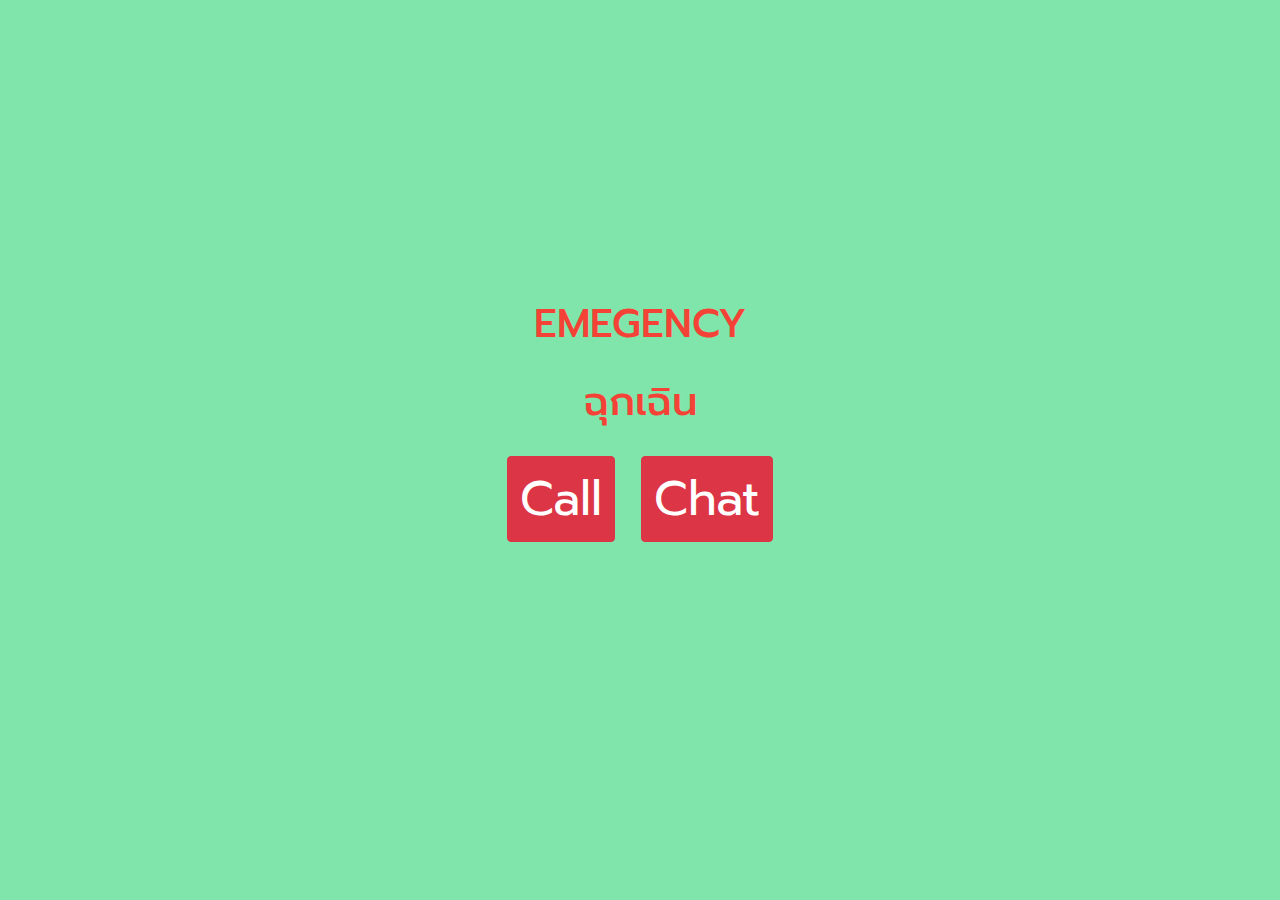
==== emergency.html @ da93cf96 "add videocall" ====
<!DOCTYPE html>
<html lang="en">
<head>
    <meta charset="UTF-8">
    <meta name="viewport" content="width=device-width, initial-scale=1.0">
    <meta http-equiv="X-UA-Compatible" content="ie=edge">
    <title>Sukjai - สุขใจคลีนิค</title>
    <link rel="stylesheet" href="css/bootstrap.min.css">
    <link rel="stylesheet" href="css/main.css">
    <link href="https://fonts.googleapis.com/css?family=Prompt" rel="stylesheet">
    <script src="js/bootstrap.min.js"></script>
    <script src="js/jquery-3.3.1.slim.min.js"></script>
    <script src="js/popper.min.js"></script>
    <style>
        .containerEME{
            padding: 16px;
          }
          
        .callbtn {
            width: auto;
            padding: 10px 18px;
            background-color: #f44336;
          }
          .chatbtn {
            width: auto;
            padding: 10px 18px;
            background-color: #f44336;
          }
          #eme {
              text-align: center;
              padding: 30vh 0;
          }
          #eme .btn {
              font-size: 3em;
              margin: 0 10px;
          }
    </style>
<body>
    <div class="container-fluid text-center" style="height: 100vh;" id="eme">
        <div class="container">
            <h1 style="color:#f44336">EMEGENCY</h1>
            <h1 style="color:#f44336">ฉุกเฉิน</h1>
        <form class="form" style="" action="/action_page.php">
            <button type="button" class="btn btn-danger">Call</button>
            <button type="button" class="btn btn-danger">Chat</button>
        </form>
        </div>
    </div>
</body>
</html>
---- css/main.css ----
* {
    font-family: 'Prompt', Arial, Helvetica, sans-serif;
    color: #222222;
    box-sizing: border-box;
}
body {
    /* background-color: #80e5a6; */
    background: #80e5ab;
}
h1 {
    margin: 30px;
}
.container-fluid {
    padding: 10vh 0;
}
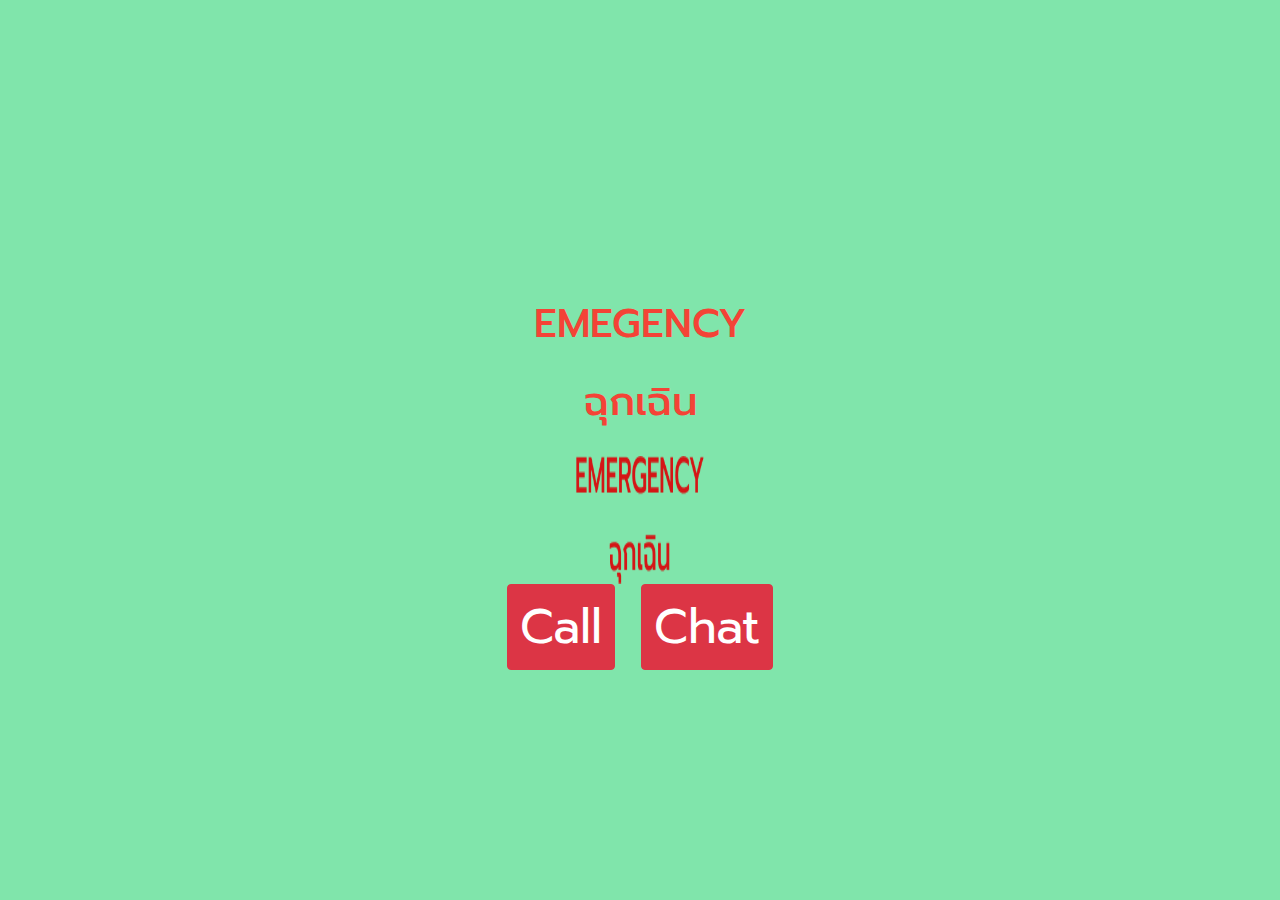
==== commit 685409aa: "Merge branch 'master' of https://github.com/WebmasterCamp/jwc11-workshop-c" ====
--- a/emergency.html
+++ b/emergency.html
@@ -40,6 +40,7 @@
         <div class="container">
             <h1 style="color:#f44336">EMEGENCY</h1>
             <h1 style="color:#f44336">ฉุกเฉิน</h1>
+            <img src="/img/EME.png" alt="EMEGENCY" style="width:128px;height:128px;">
         <form class="form" style="" action="/action_page.php">
             <button type="button" class="btn btn-danger">Call</button>
             <button type="button" class="btn btn-danger">Chat</button>
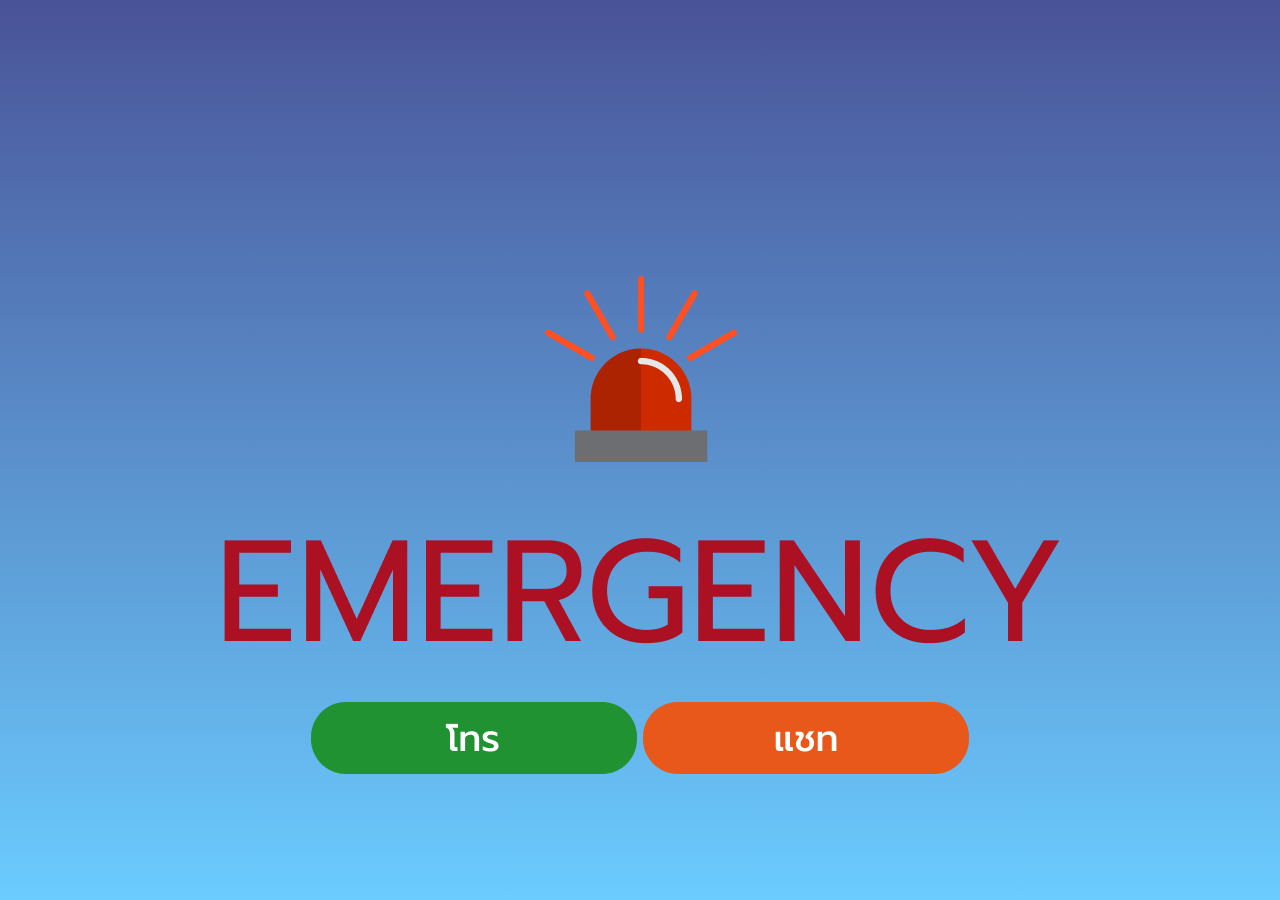
==== commit c0be9a96: "EME FULL" ====
--- a/emergency.html
+++ b/emergency.html
@@ -7,11 +7,12 @@
     <title>Sukjai - สุขใจคลีนิค</title>
     <link rel="stylesheet" href="css/bootstrap.min.css">
     <link rel="stylesheet" href="css/main.css">
-    <link href="https://fonts.googleapis.com/css?family=Prompt" rel="stylesheet">
+    <link rel="stylesheet" href="css/prompt.css">
     <script src="js/bootstrap.min.js"></script>
     <script src="js/jquery-3.3.1.slim.min.js"></script>
     <script src="js/popper.min.js"></script>
     <style>
+        body{background: linear-gradient(to bottom, #495397 0%, #6bccff 100%);}
         .containerEME{
             padding: 16px;
           }
@@ -38,13 +39,12 @@
 <body>
     <div class="container-fluid text-center" style="height: 100vh;" id="eme">
         <div class="container">
-            <h1 style="color:#f44336">EMEGENCY</h1>
-            <h1 style="color:#f44336">ฉุกเฉิน</h1>
-            <img src="/img/EME.png" alt="EMEGENCY" style="width:128px;height:128px;">
-        <form class="form" style="" action="/action_page.php">
-            <button type="button" class="btn btn-danger">Call</button>
-            <button type="button" class="btn btn-danger">Chat</button>
-        </form>
+            <img src="img/EME3.png" alt="EMEGENCY">
+            <a href=""><img src="img/CALL.png" alt="EMEGENCY" > </a>
+            <a href=""><img src="img/CHAT.png" alt="EMEGENCY" ></a>
+
+            
+        
         </div>
     </div>
 </body>
--- a/css/prompt.css
+++ b/css/prompt.css
@@ -0,0 +1,32 @@
+/* thai */
+@font-face {
+  font-family: 'Prompt';
+  font-style: normal;
+  font-weight: 500;
+  src: local('Prompt Medium'), local('Prompt-Medium'), url(prompt.woff2) format('woff2');
+  unicode-range: U+0E01-0E5B, U+200C-200D, U+25CC;
+}
+/* vietnamese */
+@font-face {
+  font-family: 'Prompt';
+  font-style: normal;
+  font-weight: 500;
+  src: local('Prompt Medium'), local('Prompt-Medium'), url(prompt.woff2) format('woff2');
+  unicode-range: U+0102-0103, U+0110-0111, U+1EA0-1EF9, U+20AB;
+}
+/* latin-ext */
+@font-face {
+  font-family: 'Prompt';
+  font-style: normal;
+  font-weight: 500;
+  src: local('Prompt Medium'), local('Prompt-Medium'), url(prompt.woff2) format('woff2');
+  unicode-range: U+0100-024F, U+0259, U+1E00-1EFF, U+2020, U+20A0-20AB, U+20AD-20CF, U+2113, U+2C60-2C7F, U+A720-A7FF;
+}
+/* latin */
+@font-face {
+  font-family: 'Prompt';
+  font-style: normal;
+  font-weight: 500;
+  src: local('Prompt Medium'), local('Prompt-Medium'), url(prompt.woff2) format('woff2');
+  unicode-range: U+0000-00FF, U+0131, U+0152-0153, U+02BB-02BC, U+02C6, U+02DA, U+02DC, U+2000-206F, U+2074, U+20AC, U+2122, U+2191, U+2193, U+2212, U+2215, U+FEFF, U+FFFD;
+}
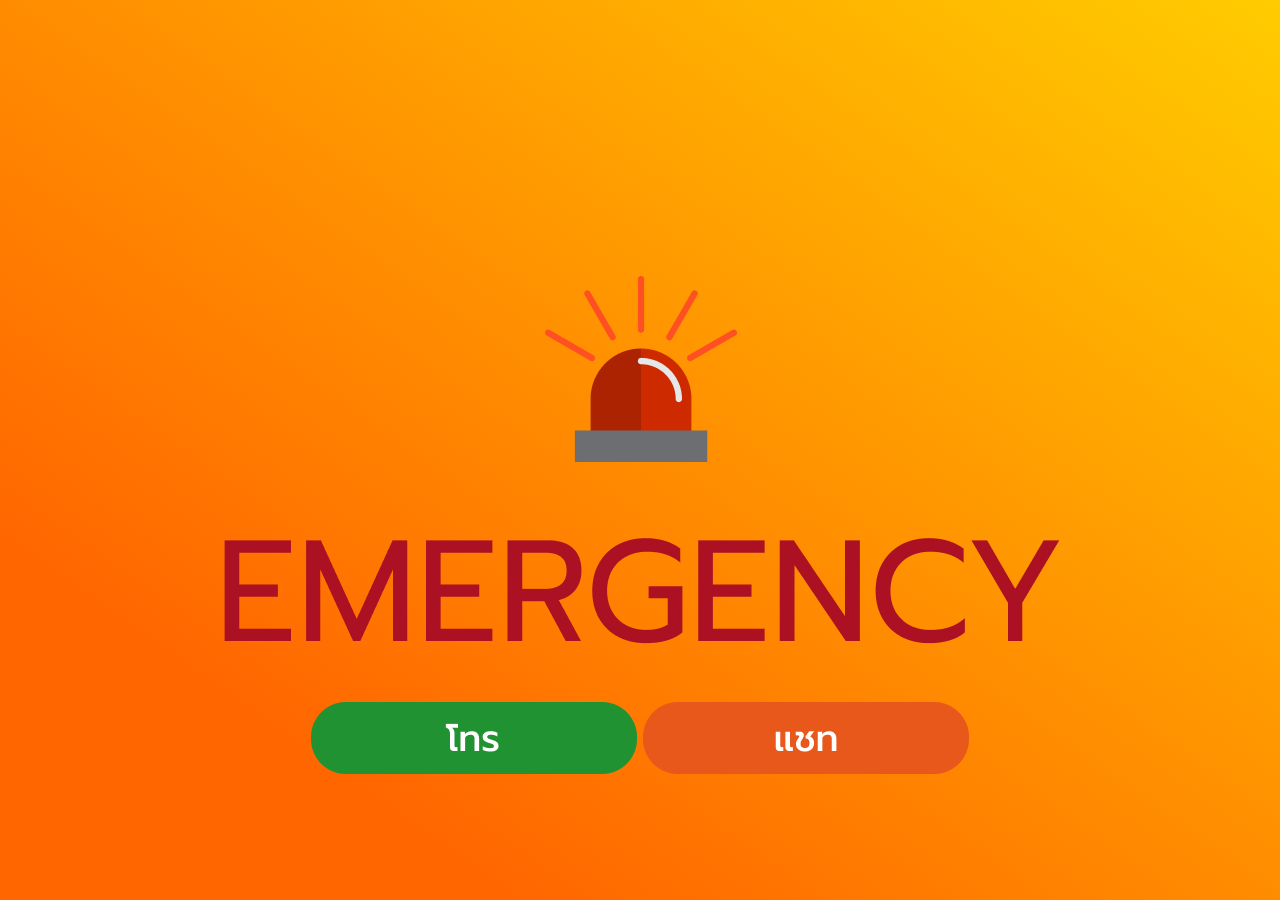
==== commit 5de7d200: "ALL Blackground" ====
--- a/emergency.html
+++ b/emergency.html
@@ -7,12 +7,12 @@
     <title>Sukjai - สุขใจคลีนิค</title>
     <link rel="stylesheet" href="css/bootstrap.min.css">
     <link rel="stylesheet" href="css/main.css">
-    <link rel="stylesheet" href="css/prompt.css">
+    <link href="https://fonts.googleapis.com/css?family=Prompt" rel="stylesheet">
     <script src="js/bootstrap.min.js"></script>
     <script src="js/jquery-3.3.1.slim.min.js"></script>
     <script src="js/popper.min.js"></script>
     <style>
-        body{background: linear-gradient(to bottom, #495397 0%, #6bccff 100%);}
+        body{background: linear-gradient(to bottom left, #ffcc00 0%, #ff6600 80%);}
         .containerEME{
             padding: 16px;
           }
@@ -40,7 +40,7 @@
     <div class="container-fluid text-center" style="height: 100vh;" id="eme">
         <div class="container">
             <img src="img/EME3.png" alt="EMEGENCY">
-            <a href=""><img src="img/CALL.png" alt="EMEGENCY" > </a>
+            <a href="videocall.html"><img src="img/CALL.png" alt="EMEGENCY" > </a>
             <a href=""><img src="img/CHAT.png" alt="EMEGENCY" ></a>
 
             
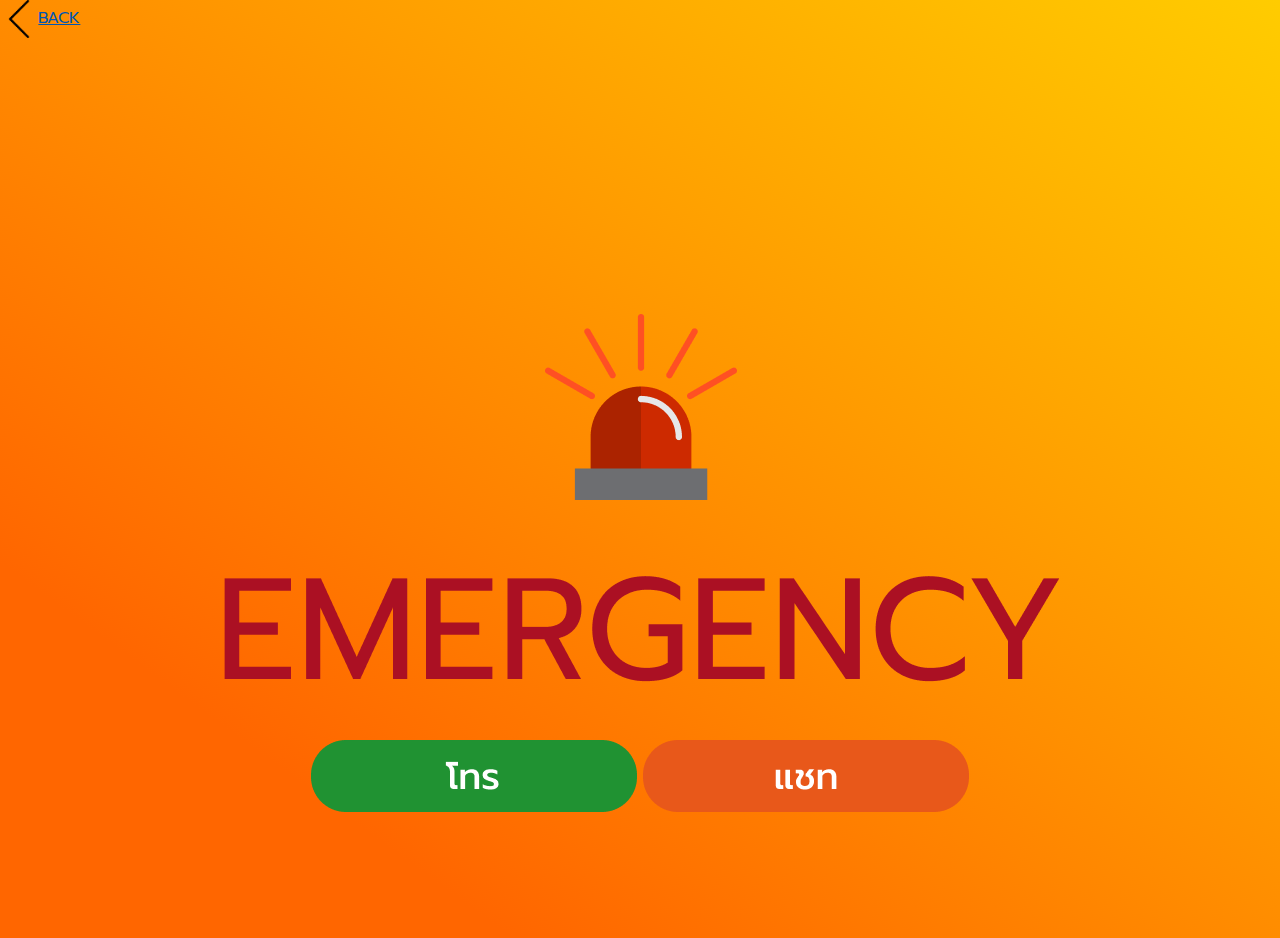
==== commit c4c4a24b: "FINISH DE" ====
--- a/emergency.html
+++ b/emergency.html
@@ -37,11 +37,12 @@
           }
     </style>
 <body>
+        <a href="index.html"><img src="img/Pre.png" alt="Prev" style="width:3%" style="color:black">BACK</a>
     <div class="container-fluid text-center" style="height: 100vh;" id="eme">
         <div class="container">
             <img src="img/EME3.png" alt="EMEGENCY">
             <a href="videocall.html"><img src="img/CALL.png" alt="EMEGENCY" > </a>
-            <a href=""><img src="img/CHAT.png" alt="EMEGENCY" ></a>
+            <a href="chat.html"><img src="img/CHAT.png" alt="EMEGENCY" ></a>
 
             
         
--- a/css/main.css
+++ b/css/main.css
@@ -5,10 +5,9 @@
 }
 body {
     /* background-color: #80e5a6; */
-    background: #80e5ab;
 }
 h1 {
-    margin: 30px;
+    padding: 30px 0;
 }
 .container-fluid {
     padding: 10vh 0;
